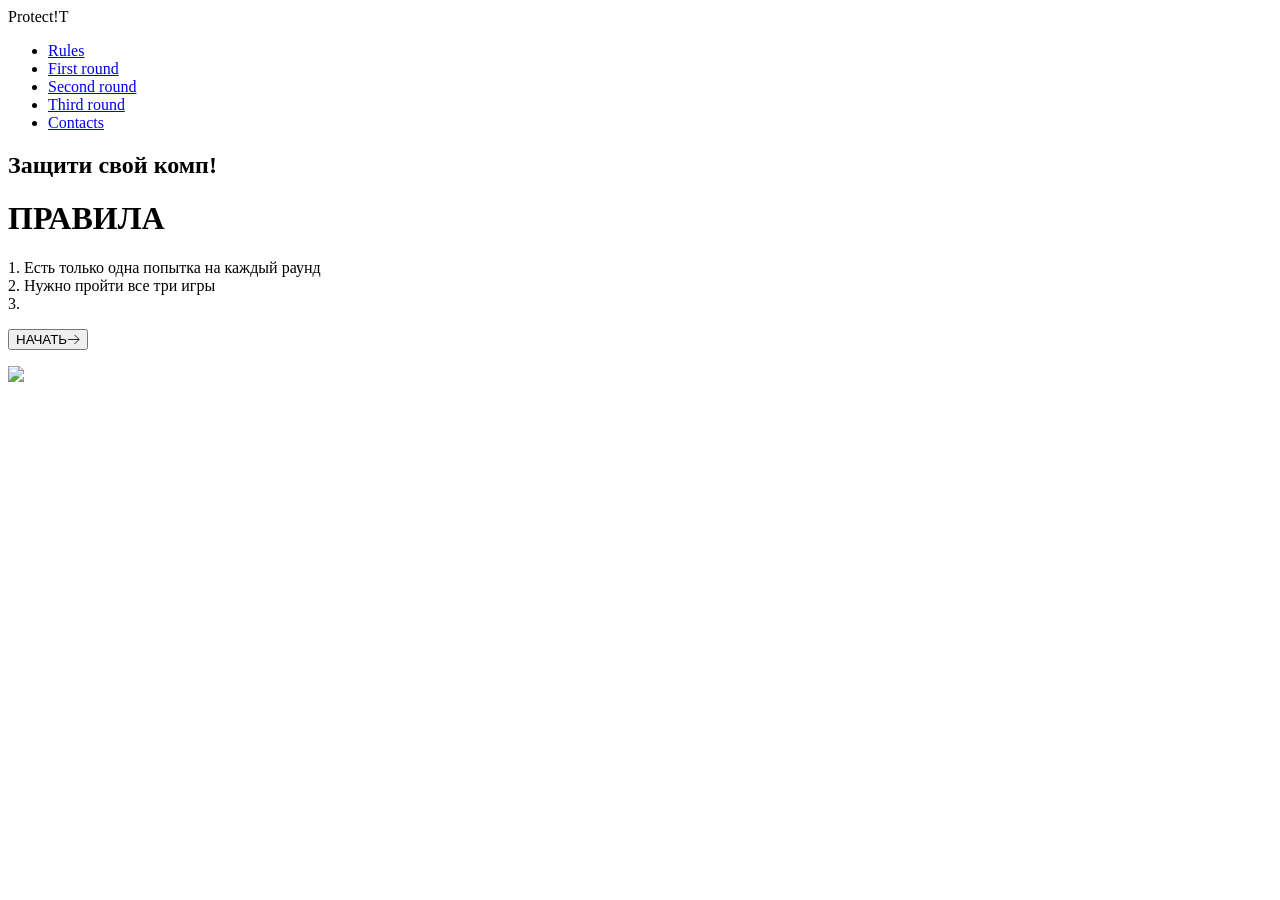
==== templates/index.html @ c8d49d93 "games addition process commit" ====
<!DOCTYPE html>
<html lang="en">
<head>
    <meta charset="UTF-8">
    <meta name="viewport" content="width=device-width, initial-scale=1.0">
    <title>Protect!T</title>
    <link rel="stylesheet" href="static\css\main.css"> <!-- мб точка не нужна -->
</head>
<body>
    <div class="wapper">
    <header class="container">
        <span class="logo">Protect!T</span>
        <nav>
            <ul>
                <li class="active"><a href="#">Rules</a></li>
                <li><a href="stage1">First round</a></li> <!-- ссылка -->
                <li><a href="stage2">Second round</a></li>
                <li><a href="stage3">Third round</a></li>
                <li class="button"><a href="#">Contacts</a></li>
            </ul>
        </nav>
    </header>

    <div class="hero container">
        <div class="hero--info">
            <h2>Защити свой комп!</h2>
            <h1>ПРАВИЛА</h1>
            <p>1. Есть только одна попытка на каждый раунд</br>
            2. Нужно пройти все три игры</br>
            3.</p>
            <button class="button"  id="showRegBtn">НАЧАТЬ🡢</button>
        </div>

        <div id="registerModal" class="modal", hidden="True">
            <div class="modal-content">
        <span class="close">&times;</span>
        <h2>Регистрация</h2>
        <form id="registerForm">
            <label>Имя:</label>
            <input type="text" id="name" placeholder="Иван" required>
            <label>Фамилия:</label>
            <input type="text" id="lastname" placeholder="Иванов" required>
            <label>Номер телефона:</label>
            <input type="tel" id="phone" placeholder="+79991234567" value="+" required>
            <button type="submit">Зарегистрироваться</button>
                </form>
            </div>
        </div>

        <p class="hero--img">
            <img src="static/img/Ver1.png">
        </p>
    </div>
    <p>
    </p>
    <script src="static/js/script.js"></script>  <!-- вставка джс -->
    </div>
</body>
</html>
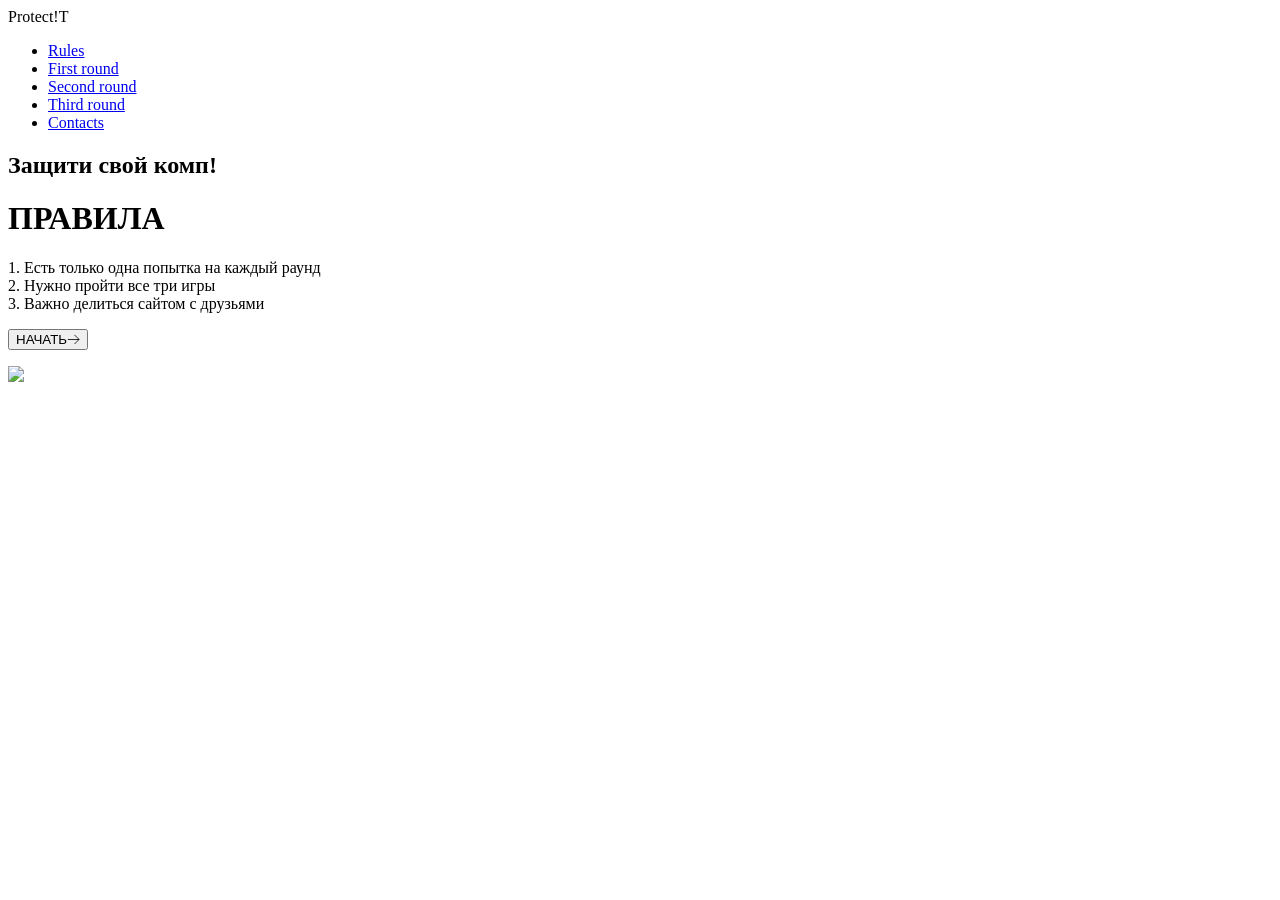
==== commit 1c82d9c0: "Merge branch 'main' of https://github.com/iikond/protectit" ====
--- a/templates/index.html
+++ b/templates/index.html
@@ -27,7 +27,7 @@
             <h1>ПРАВИЛА</h1>
             <p>1. Есть только одна попытка на каждый раунд</br>
             2. Нужно пройти все три игры</br>
-            3.</p>
+            3. Важно делиться сайтом с друзьями</p>
             <button class="button"  id="showRegBtn">НАЧАТЬ🡢</button>
         </div>
 
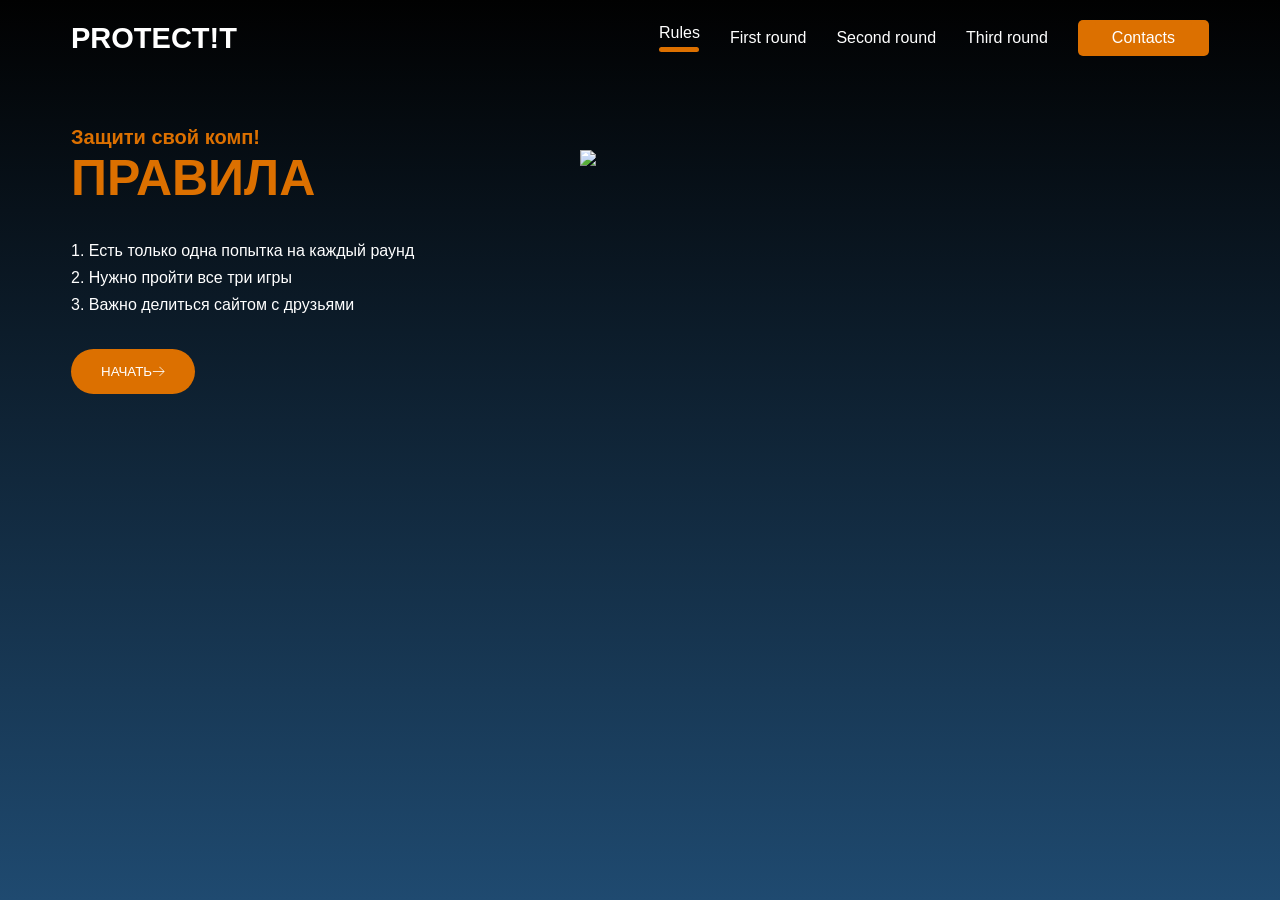
==== commit 771140be: "таблица" ====
--- a/templates/index.html
+++ b/templates/index.html
@@ -4,10 +4,11 @@
     <meta charset="UTF-8">
     <meta name="viewport" content="width=device-width, initial-scale=1.0">
     <title>Protect!T</title>
-    <link rel="stylesheet" href="static\css\main.css"> <!-- мб точка не нужна -->
+    <link rel="stylesheet" href="/static/css/main.css">
+    <link rel="icon" href="../../../static/img/Ver1.png">
 </head>
 <body>
-    <div class="wapper">
+    <div class="wrapper">
     <header class="container">
         <span class="logo">Protect!T</span>
         <nav>
@@ -53,7 +54,7 @@
     </div>
     <p>
     </p>
-    <script src="static/js/script.js"></script>  <!-- вставка джс -->
+    <script src="../static/js/script.js"></script>  <!-- вставка джс -->
     </div>
 </body>
 </html>
--- a/static/css/main.css
+++ b/static/css/main.css
@@ -0,0 +1,715 @@
+/* ==================== ОБЩИЕ СТИЛИ И ПЕРЕМЕННЫЕ ==================== */
+@import url('https://fonts.googleapis.com/css2?family=Poppins:wght@400;500;600;700;800&display=swap');
+
+:root {
+    --primary-orange: #DC7000;
+    --primary-red: #bf2105;
+    --dark-bg: #0a1a2a;
+    --dark-card: #11212e;
+    --dark-overlay: #1f3a48;
+    --gradient-start: #1F4A70;
+    --gradient-end: #010101;
+}
+
+* {
+    margin: 0;
+    padding: 0;
+    box-sizing: border-box;
+}
+
+body {
+    font-family: 'Poppins', sans-serif;
+    font-weight: 400;
+    background: linear-gradient(0deg, var(--gradient-start), var(--gradient-end));
+    min-height: 100vh;
+    color: white;
+    font-size: 16px;
+}
+
+a {
+    text-decoration: none;
+    color: white;
+}
+
+img {
+    max-width: 100%;
+}
+
+/* ==================== ОБЩИЕ КЛАССЫ ==================== */
+.poppins-extrabold {
+    font-family: "Poppins", sans-serif;
+    font-weight: 800;
+    font-style: normal;
+}
+
+.poppins-regular {
+    font-family: "Poppins", sans-serif;
+    font-weight: 400;
+    font-style: normal;
+}
+
+.poppins-medium {
+    font-family: "Poppins", sans-serif;
+    font-weight: 500;
+    font-style: normal;
+}
+
+.poppins-bold {
+    font-family: "Poppins", sans-serif;
+    font-weight: 700;
+    font-style: normal;
+}
+
+/* ==================== КОНТЕЙНЕРЫ ==================== */
+.wrapper {
+    background: linear-gradient(0deg, var(--gradient-start), var(--gradient-end));
+    min-height: 100vh;
+    width: 100%;
+    padding: 20px;
+}
+
+.container {
+    width: 100%;
+    max-width: 1400px;
+    margin: 0 auto;
+    display: flex;
+    justify-content: space-between;
+    align-items: center;
+    padding: 0 20px;
+}
+
+/* Адаптивность для контейнера */
+@media (max-width: 1400px) {
+    .container {
+        width: 95%;
+    }
+    .game-container {
+        width: 95% !important;
+    }
+}
+
+/* ==================== ШАПКА (HEADER) ==================== */
+header {
+    padding: 20px 0;
+}
+
+header .logo {
+    font-size: 29px;
+    font-weight: 800;
+    text-transform: uppercase;
+}
+
+header nav ul {
+    list-style: none;
+    display: flex;
+    gap: 30px;
+    align-items: center;
+}
+
+header nav ul li a {
+    color: white;
+    text-decoration: none;
+    transition: all 300ms ease;
+}
+
+header nav ul li.active::after {
+    content: '';
+    display: block;
+    width: 40px;
+    height: 5px;
+    background: var(--primary-orange);
+    border-radius: 10px;
+    margin-top: 5px;
+}
+
+header nav ul li:not(.active):not(.button) a:hover {
+    border-bottom: 5px solid var(--primary-orange);
+    border-radius: 2px;
+}
+
+header nav ul li.button a {
+    background: var(--primary-orange);
+    padding: 9px 17px;
+    border-radius: 5px;
+    transition: all 500ms ease;
+}
+
+header nav ul li.button a:hover {
+    background: var(--primary-red);
+}
+
+/* ==================== ГЛАВНЫЙ ЭКРАН (HERO) ==================== */
+.hero {
+    padding-bottom: 100px;
+}
+
+.hero--info {
+    width: 530px;
+    padding-top: 70px;
+}
+
+.hero--info h2 {
+    color: var(--primary-orange);
+    font-size: 20px;
+    font-weight: 600;
+}
+
+.hero--info h1 {
+    font-size: 50px;
+    font-weight: 600;
+}
+
+.hero--info p {
+    font-weight: 500;
+    line-height: 170%;
+    margin: 30px 0;
+}
+
+.hero--info .button {
+    background: var(--primary-orange);
+    color: white;
+    border-radius: 50px;
+    padding: 15px 30px;
+    border: 0;
+    transition: all 500ms ease;
+    cursor: pointer;
+    display: inline-block;
+}
+
+.hero--info .button:hover {
+    transform: scale(1.1);
+}
+
+.hero--img {
+    position: absolute;
+    width: 600px;
+    height: 600px;
+    top: 150px;
+    right: 100px;
+}
+
+/* ==================== ОБЩИЕ СТИЛИ ДЛЯ ИГР ==================== */
+.game-container {
+    text-align: center;
+    background: rgba(0,0,0,0.6);
+    padding: 20px;
+    border-radius: 20px;
+    width: 1000px;
+    margin: 20px auto;
+}
+
+@media (max-width: 1000px) {
+    .game-container {
+        width: 95%;
+        margin: 20px;
+    }
+}
+
+h1 {
+    color: var(--primary-orange);
+    margin-bottom: 10px;
+}
+
+/* ==================== СТИЛИ ДЛЯ GAME 1 (Тир) ==================== */
+.stats {
+    display: flex;
+    justify-content: space-around;
+    font-weight: 600;
+    margin: 15px 0;
+    background: var(--dark-bg);
+    padding: 10px;
+    border-radius: 40px;
+}
+
+canvas {
+    background: #0f212f;
+    border: 3px solid var(--primary-orange);
+    border-radius: 16px;
+    cursor: crosshair;
+    margin: 10px 0;
+}
+
+/* ==================== СТИЛИ ДЛЯ GAME 2 (Блокировка IP) ==================== */
+.ip-panel {
+    display: flex;
+    flex-wrap: wrap;
+    justify-content: center;
+    gap: 20px;
+    margin: 20px 0;
+}
+
+.ip-card {
+    background: var(--dark-card);
+    border: 2px solid var(--primary-orange);
+    border-radius: 20px;
+    padding: 20px;
+    width: 220px;
+    text-align: center;
+}
+
+.ip-address {
+    font-size: 1.2rem;
+    font-weight: bold;
+    font-family: monospace;
+    margin-bottom: 12px;
+}
+
+.block-btn {
+    background: var(--primary-orange);
+    color: white;
+    border: none;
+    padding: 8px 20px;
+    border-radius: 30px;
+    font-weight: bold;
+    cursor: pointer;
+    transition: 0.2s;
+}
+
+.block-btn:hover {
+    background: var(--primary-red);
+}
+
+/* ==================== СТИЛИ ДЛЯ GAME 3 (Защита от атак) ==================== */
+.attack-message {
+    background: var(--dark-overlay);
+    padding: 15px;
+    border-radius: 20px;
+    margin: 15px 0;
+    font-weight: bold;
+    border-left: 8px solid var(--primary-orange);
+}
+
+.defense-buttons {
+    display: flex;
+    gap: 15px;
+    justify-content: center;
+    margin: 20px 0;
+}
+
+.defense-btn {
+    background: var(--primary-orange);
+    color: white;
+    border: none;
+    padding: 12px 20px;
+    border-radius: 40px;
+    font-weight: bold;
+    cursor: pointer;
+    transition: 0.2s;
+    font-size: 1rem;
+}
+
+.defense-btn:hover {
+    background: var(--primary-red);
+    transform: scale(1.02);
+}
+
+/* ==================== ОБЩИЕ КНОПКИ ==================== */
+.button {
+    color: white;
+    text-decoration: none;
+    background: var(--primary-orange);
+    padding: 9px 17px;
+    border-radius: 5px;
+    transition: all 500ms ease;
+    display: inline-block;
+    border: none;
+    cursor: pointer;
+}
+
+.button:hover {
+    background: var(--primary-red);
+}
+
+.restart, .back-link {
+    display: inline-block;
+    background: var(--primary-orange);
+    color: white;
+    border: none;
+    padding: 10px 20px;
+    border-radius: 30px;
+    font-weight: bold;
+    cursor: pointer;
+    margin: 10px;
+    text-decoration: none;
+    transition: 0.2s;
+}
+
+.restart:hover, .back-link:hover {
+    background: var(--primary-red);
+    transform: scale(1.02);
+}
+
+#gameOverMsg {
+    font-size: 1.5rem;
+    font-weight: bold;
+    margin: 10px 0;
+}
+
+/* ==================== МОДАЛЬНОЕ ОКНО ==================== */
+.modal {
+    display: none;
+    position: fixed;
+    z-index: 1000;
+    left: 0;
+    top: 0;
+    width: 100%;
+    height: 100%;
+    background-color: rgba(0,0,0,0.7);
+}
+
+.modal-content {
+    background-color: #1a1a1a;
+    margin: 15% auto;
+    padding: 20px;
+    border: 2px solid var(--primary-orange);
+    border-radius: 12px;
+    width: 300px;
+    text-align: center;
+    color: #fff;
+    position: relative;
+}
+
+.close {
+    color: var(--primary-orange);
+    float: right;
+    font-size: 28px;
+    font-weight: bold;
+    cursor: pointer;
+}
+
+.close:hover {
+    color: #fff;
+}
+
+#registerForm input {
+    width: 90%;
+    padding: 8px;
+    margin: 8px 0;
+    background: #2a2a2a;
+    border: 1px solid var(--primary-orange);
+    color: #fff;
+    border-radius: 4px;
+}
+
+#registerForm button {
+    background: var(--primary-orange);
+    color: #000;
+    border: none;
+    padding: 10px;
+    width: 100%;
+    margin-top: 10px;
+    border-radius: 4px;
+    font-weight: bold;
+    cursor: pointer;
+}
+
+#registerForm button:hover {
+    background: var(--primary-red);
+    color: white;
+}
+
+/* ==================== АДАПТИВНОСТЬ ДЛЯ МОБИЛЬНЫХ ==================== */
+@media (max-width: 768px) {
+    .container {
+        flex-direction: column;
+        gap: 20px;
+    }
+    
+    header nav ul {
+        flex-wrap: wrap;
+        justify-content: center;
+        gap: 15px;
+    }
+    
+    .hero--info {
+        width: 100%;
+        text-align: center;
+        padding-top: 20px;
+    }
+    
+    .hero--img {
+        position: relative;
+        width: 100%;
+        height: auto;
+        top: 0;
+        right: 0;
+        margin-top: 30px;
+    }
+    
+    .stats {
+        flex-direction: column;
+        gap: 10px;
+        text-align: center;
+    }
+    
+    .defense-buttons {
+        flex-direction: column;
+        align-items: center;
+    }
+    
+    .defense-btn {
+        width: 80%;
+    }
+    
+    .ip-panel {
+        flex-direction: column;
+        align-items: center;
+    }
+    
+    .ip-card {
+        width: 90%;
+    }
+    
+    .modal-content {
+        width: 90%;
+        margin: 50% auto;
+    }
+}
+
+/* ==================== ДОПОЛНИТЕЛЬНЫЕ УТИЛИТЫ ==================== */
+.text-center {
+    text-align: center;
+}
+
+.mt-20 {
+    margin-top: 20px;
+}
+
+.mb-20 {
+    margin-bottom: 20px;
+}
+
+.hidden {
+    display: none;
+}
+
+/* ==================== АДАПТАЦИЯ ДЛЯ CANVAS И ИГР ==================== */
+
+/* Общие стили для игрового контейнера */
+.game-container {
+    text-align: center;
+    background: rgba(0,0,0,0.6);
+    padding: 20px;
+    border-radius: 20px;
+    width: 100%;
+    max-width: 1000px;
+    margin: 20px auto;
+    box-sizing: border-box;
+}
+
+/* Адаптивный canvas */
+#gameCanvas {
+    display: block;
+    margin: 10px auto;
+    border: 3px solid var(--primary-orange);
+    border-radius: 16px;
+    cursor: crosshair;
+    max-width: 100%;
+    height: auto;
+    background: #0f212f;
+}
+
+/* Медиа-запросы для разных устройств */
+@media (max-width: 1024px) {
+    .game-container {
+        width: 95%;
+        padding: 15px;
+    }
+    
+    #gameCanvas {
+        width: 100%;
+        height: auto;
+    }
+    
+    .stats {
+        font-size: 14px;
+        gap: 15px;
+    }
+}
+
+@media (max-width: 768px) {
+    .game-container {
+        padding: 10px;
+        margin: 10px auto;
+    }
+    
+    h1 {
+        font-size: 24px;
+    }
+    
+    .stats {
+        flex-direction: column;
+        gap: 8px;
+        padding: 12px;
+        font-size: 14px;
+    }
+    
+    .stats div {
+        display: flex;
+        justify-content: space-between;
+        padding: 0 20px;
+    }
+    
+    #gameCanvas {
+        min-height: 250px;
+    }
+    
+    .back-link, .button {
+        padding: 8px 16px;
+        font-size: 14px;
+        margin: 5px;
+    }
+    
+    .defense-buttons {
+        flex-direction: column;
+        align-items: center;
+        gap: 10px;
+    }
+    
+    .defense-btn {
+        width: 90%;
+        padding: 10px;
+        font-size: 14px;
+    }
+    
+    .ip-card {
+        width: 100%;
+        max-width: 280px;
+        margin: 0 auto;
+    }
+    
+    .attack-message {
+        font-size: 14px;
+        padding: 12px;
+    }
+}
+
+@media (max-width: 480px) {
+    .game-container {
+        padding: 8px;
+    }
+    
+    h1 {
+        font-size: 20px;
+    }
+    
+    .stats {
+        font-size: 12px;
+    }
+    
+    .stats div {
+        padding: 0 10px;
+    }
+    
+    #gameCanvas {
+        min-height: 200px;
+    }
+    
+    .back-link, .button {
+        padding: 6px 12px;
+        font-size: 12px;
+    }
+    
+    .ip-address {
+        font-size: 14px;
+        word-break: break-all;
+    }
+    
+    .block-btn {
+        padding: 6px 15px;
+        font-size: 12px;
+    }
+}
+
+/* Для горизонтальной ориентации на мобильных */
+@media (max-width: 900px) and (orientation: landscape) {
+    .game-container {
+        margin: 5px auto;
+        padding: 10px;
+    }
+    
+    h1 {
+        font-size: 20px;
+        margin-bottom: 5px;
+    }
+    
+    .stats {
+        margin: 5px 0;
+        padding: 8px;
+    }
+    
+    #gameCanvas {
+        min-height: 180px;
+    }
+    
+    .back-link, .button {
+        padding: 5px 10px;
+        font-size: 12px;
+    }
+}
+
+/* Анимации для плавности */
+canvas, .button, .defense-btn, .block-btn {
+    transition: all 0.2s ease;
+}
+
+/* Подсказка для мобильных */
+@media (hover: none) and (pointer: coarse) {
+    .game-container::before {
+        content: "👆 Нажми на красные пакеты!";
+        display: block;
+        background: rgba(220, 112, 0, 0.8);
+        color: white;
+        padding: 8px;
+        border-radius: 20px;
+        margin-bottom: 10px;
+        font-size: 12px;
+        animation: pulse 1.5s infinite;
+    }
+}
+
+@keyframes pulse {
+    0%, 100% {
+        opacity: 1;
+    }
+    50% {
+        opacity: 0.7;
+    }
+}
+
+/* ==================== Стили таблиц ==================== */
+
+.table {
+	width: 100%;
+	margin-bottom: 20px;
+	border-collapse: collapse; 
+}
+.table th {
+	font-weight: bold;
+	padding: 5px;
+	background: #efefef;
+	border: 1px solid #dddddd;
+}
+
+.table td {
+	border: 1px solid #dddddd;
+	padding: 5px;
+}
+
+.table tr td:first-child, .table tr th:first-child {
+	border-left: none;
+}
+
+.table tr td:last-child, .table tr th:last-child {
+	border-right: none;
+}
+
+.table-wrapper {
+    width: 50vw;          /* 50% от ширины окна */
+    margin-left: auto;    /* прижимаем вправо */
+    overflow-x: auto;     /* чтобы на мобильных не ломалась */
+}
+
+.table-wrapper .table {
+    width: 100%;          /* таблица растянется на всю ширину обёртки */
+}
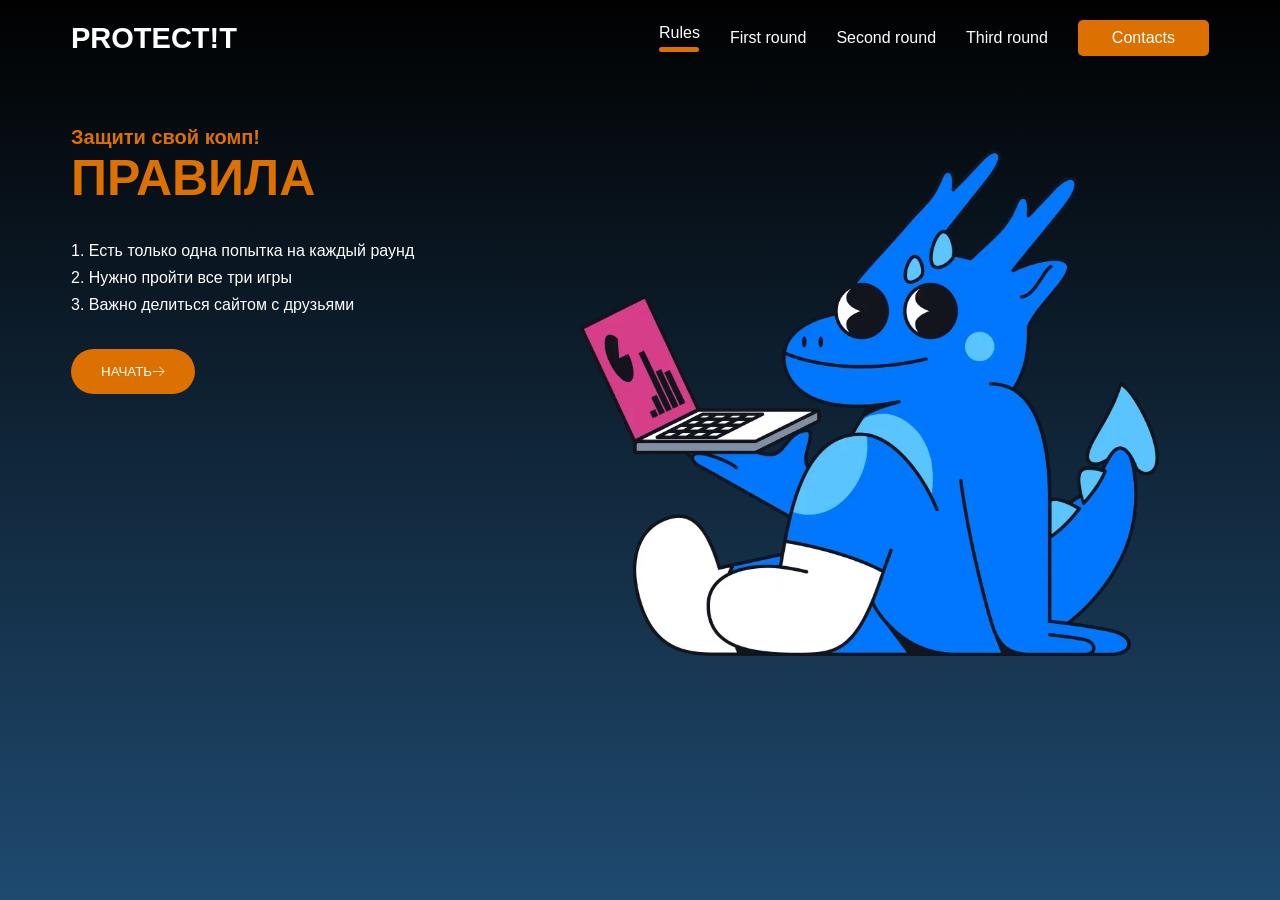
==== commit 2b1a78eb: "картинка" ====
--- a/templates/index.html
+++ b/templates/index.html
@@ -49,7 +49,7 @@
         </div>
 
         <p class="hero--img">
-            <img src="static/img/Ver1.png">
+            <img src="/static/img/Ver1.png">
         </p>
     </div>
     <p>
--- a/static/css/main.css
+++ b/static/css/main.css
@@ -712,4 +712,30 @@
 
 .table-wrapper .table {
     width: 100%;          /* таблица растянется на всю ширину обёртки */
+}
+
+.hero-image-right {
+    position: fixed;
+    right: 20px;
+    top: 50%;
+    transform: translateY(-50%);
+    z-index: 100;
+}
+
+.hero-image-right img {
+    max-width: 600px;
+    height: auto;
+}
+
+/* На мобильных картинка становится меньше и смещается */
+@media (max-width: 768px) {
+    .hero-image-right img {
+        max-width: 120px;
+    }
+    .hero-image-right {
+        top: auto;
+        bottom: 20px;
+        transform: none;
+        right: 10px;
+    }
 }
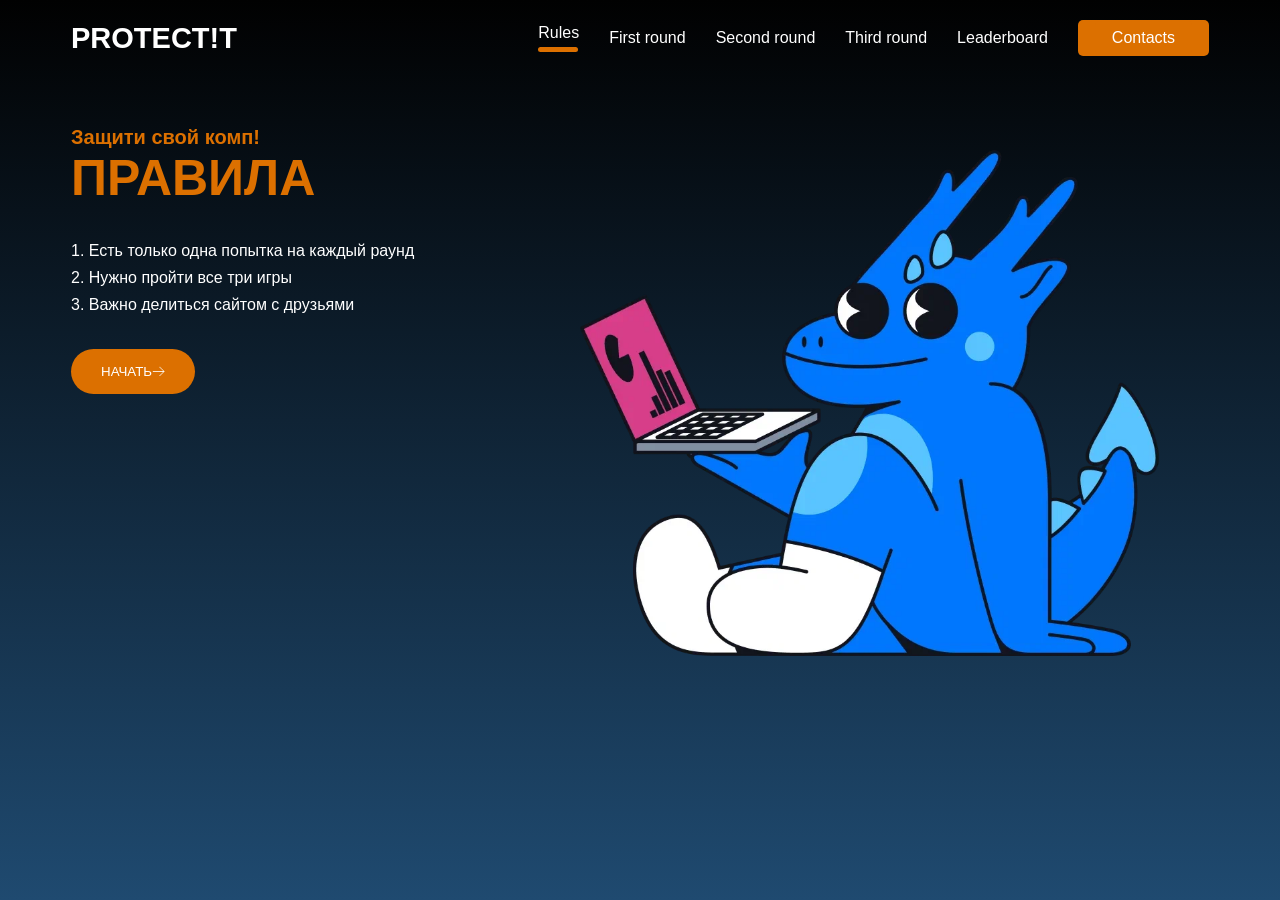
==== commit f093ed8c: "leaderboard" ====
--- a/templates/index.html
+++ b/templates/index.html
@@ -17,6 +17,7 @@
                 <li><a href="stage1">First round</a></li> <!-- ссылка -->
                 <li><a href="stage2">Second round</a></li>
                 <li><a href="stage3">Third round</a></li>
+                <li><a href="leaderboard">Leaderboard</a></li>
                 <li class="button"><a href="#">Contacts</a></li>
             </ul>
         </nav>
